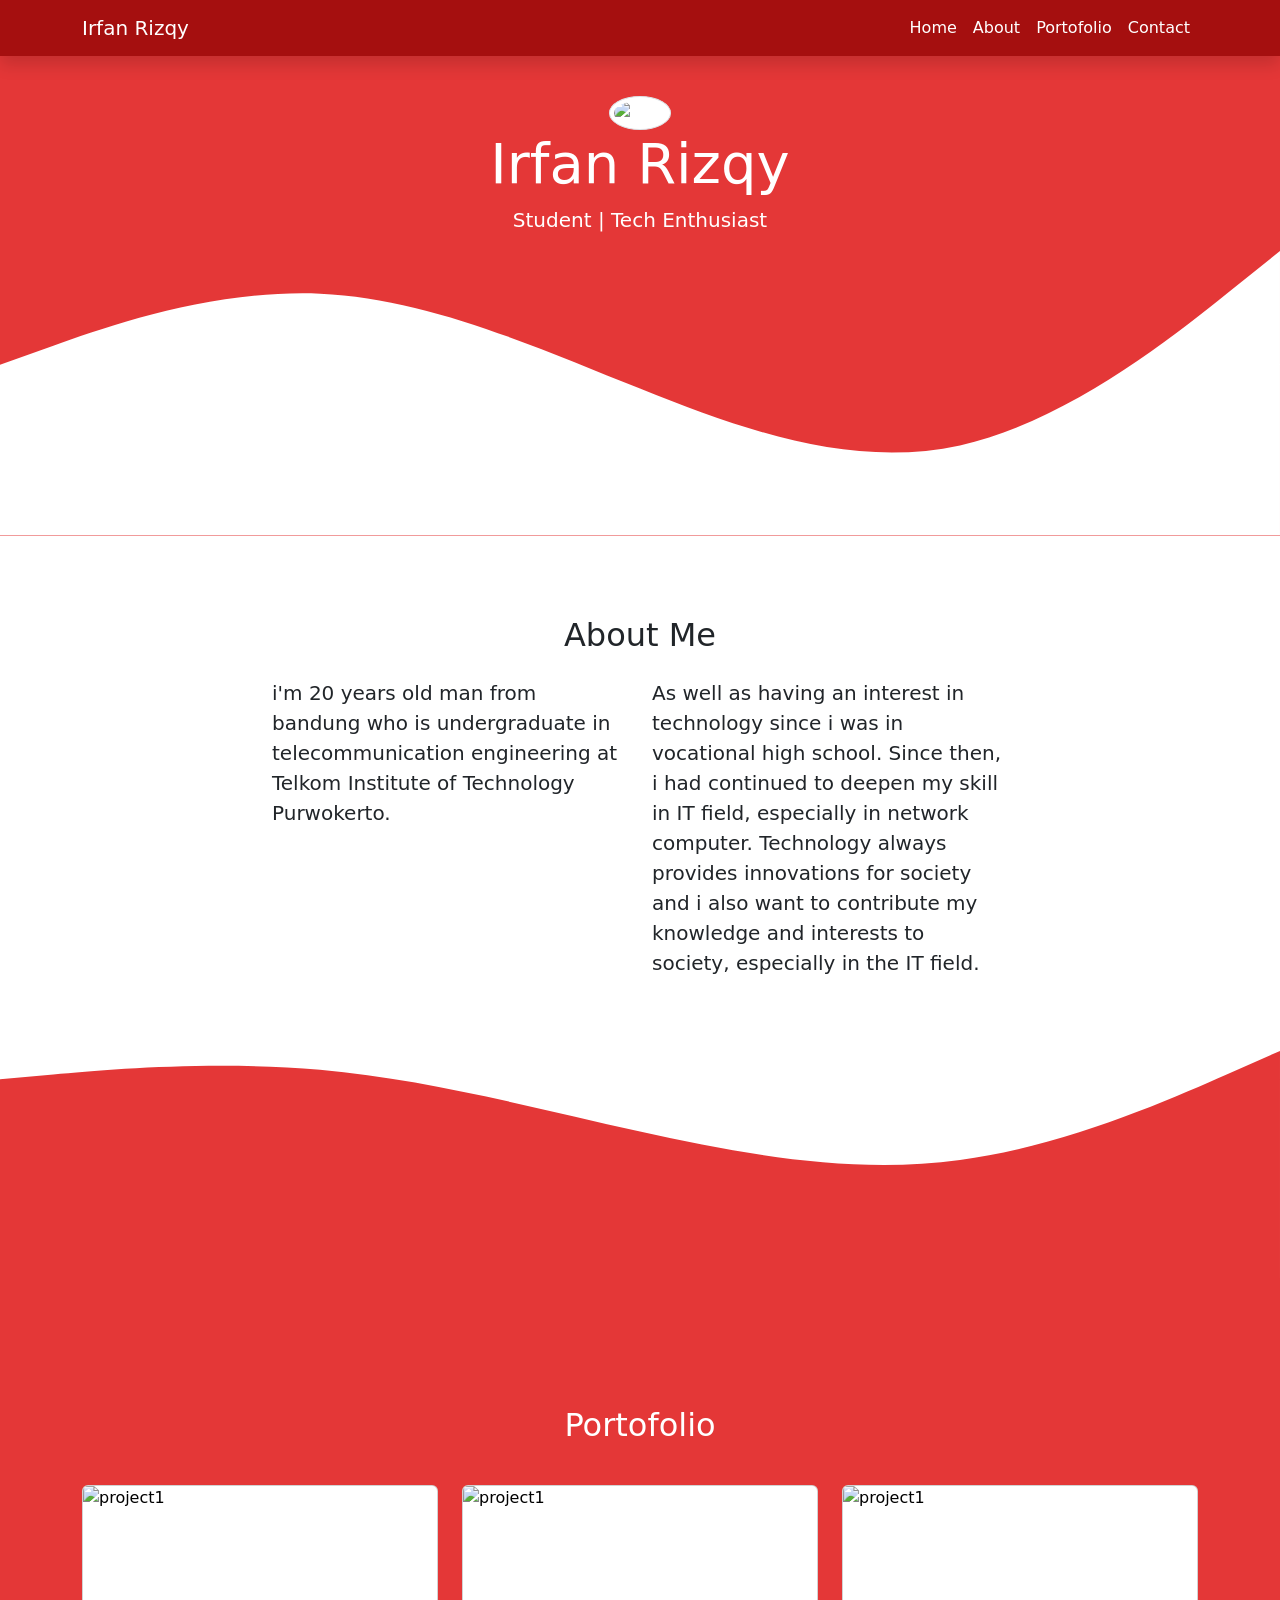
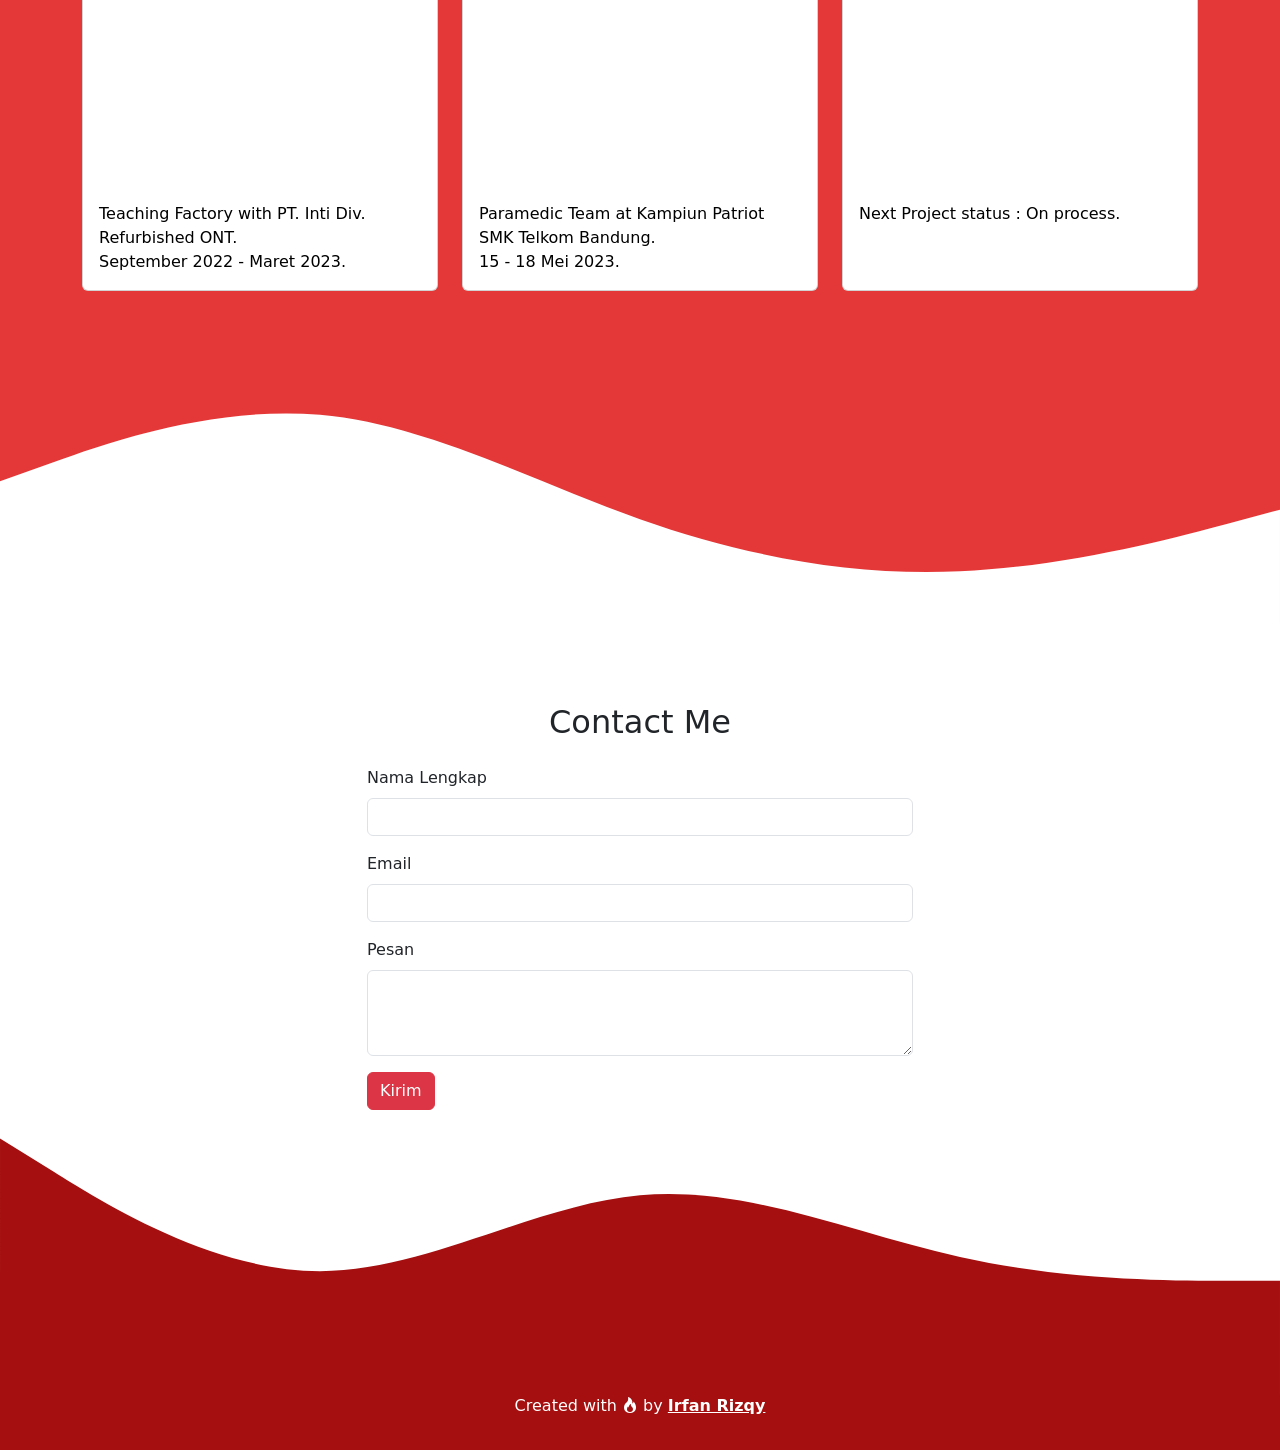
==== index.html @ a801d287 "Fixed file name for HTML" ====
<!DOCTYPE html>
<html lang="en">
  <head>
    <title>Portofolio | Irfan Rizqy</title>
    <!-- Required meta tags -->
    <meta charset="utf-8" />
    <meta name="viewport" content="width=device-width, initial-scale=1, shrink-to-fit=no" />
    <link rel="stylesheet" href="portofolio.css" />

    <!-- Bootstrap Icon -->
    <link
      rel="stylesheet"
      href="https://cdn.jsdelivr.net/npm/bootstrap-icons@1.10.5/font/bootstrap-icons.css"
    />
    <!-- Bootstrap CSS v5.2.1 -->
    <link
      href="https://cdn.jsdelivr.net/npm/bootstrap@5.2.1/dist/css/bootstrap.min.css"
      rel="stylesheet"
      integrity="sha384-iYQeCzEYFbKjA/T2uDLTpkwGzCiq6soy8tYaI1GyVh/UjpbCx/TYkiZhlZB6+fzT"
      crossorigin="anonymous"
    />
  </head>

  <body id="home">
    <header>
      <!-- navbar -->
      <nav class="navbar navbar-expand-lg navbar-dark shadow fixed-top">
        <div class="container">
          <a class="navbar-brand js-scroll-trigger" href="#">Irfan Rizqy</a>
          <button
            class="navbar-toggler"
            type="button"
            data-bs-toggle="collapse"
            data-bs-target="#navbarNav"
            aria-controls="navbarNav"
            aria-expanded="false"
            aria-label="Toggle navigation"
          >
            <span class="navbar-toggler-icon"></span>
          </button>
          <div class="collapse navbar-collapse" id="navbarNav">
            <ul class="navbar-nav ms-auto">
              <li class="nav-item">
                <a class="nav-link js-scroll-trigger active" aria-current="page" href="#home"
                  >Home</a
                >
              </li>
              <li class="nav-item">
                <a class="nav-link js-scroll-trigger active" href="#about">About</a>
              </li>
              <li class="nav-item">
                <a class="nav-link js-scroll-trigger active" href="#exp">Portofolio</a>
              </li>
              <li class="nav-item">
                <a class="nav-link js-scroll-trigger active" href="#contact">Contact</a>
              </li>
            </ul>
          </div>
        </div>
      </nav>
    </header>
    <!-- end of navbar -->
    <main>
      <!-- jumbotron -->
      <section class="jumbotron">
        <img src="image/pp2.jpg" alt="irfan" class="rounded-circle img-thumbnail" />
        <h1 class="display-4">Irfan Rizqy</h1>
        <p class="lead">Student | Tech Enthusiast</p>
        <svg xmlns="http://www.w3.org/2000/svg" viewBox="0 0 1440 320">
          <path
            fill="#ffffff"
            fill-opacity="1"
            d="M0,128L60,106.7C120,85,240,43,360,48C480,53,600,107,720,154.7C840,203,960,245,1080,218.7C1200,192,1320,96,1380,48L1440,0L1440,320L1380,320C1320,320,1200,320,1080,320C960,320,840,320,720,320C600,320,480,320,360,320C240,320,120,320,60,320L0,320Z"
          ></path>
        </svg>
      </section>
      <!-- end of jumbotron -->

      <!-- About -->
      <section id="about">
        <div class="container text-center">
          <div class="row text-center mb-3">
            <div class="col"><h2>About Me</h2></div>
          </div>
          <div class="row justify-content-center fs-5">
            <div class="col-md-4">
              <p>
                i'm 20 years old man from bandung who is undergraduate in telecommunication
                engineering at Telkom Institute of Technology Purwokerto.
              </p>
            </div>
            <div class="col-md-4">
              <p>
                As well as having an interest in technology since i was in vocational high school.
                Since then, i had continued to deepen my skill in IT field, especially in network
                computer. Technology always provides innovations for society and i also want to
                contribute my knowledge and interests to society, especially in the IT field.
              </p>
            </div>
          </div>
        </div>
        <svg xmlns="http://www.w3.org/2000/svg" viewBox="0 0 1440 320">
          <path
            fill="#e43737"
            fill-opacity="1"
            d="M0,96L60,90.7C120,85,240,75,360,85.3C480,96,600,128,720,154.7C840,181,960,203,1080,186.7C1200,171,1320,117,1380,90.7L1440,64L1440,320L1380,320C1320,320,1200,320,1080,320C960,320,840,320,720,320C600,320,480,320,360,320C240,320,120,320,60,320L0,320Z"
          ></path>
        </svg>
      </section>
      <!-- End of about -->

      <!-- Experience -->
      <section id="exp">
        <div class="container">
          <div class="row text-center">
            <div class="col mt-5"><h2>Portofolio</h2></div>
          </div>
          <div class="row">
            <div class="col-md-4 mb-3">
              <div class="card">
                <img src="image/project/project1.jpg" class="card-img-top" alt="project1" />
                <div class="card-body">
                  <p class="card-text">
                    Teaching Factory with PT. Inti Div. Refurbished ONT. <br />
                    September 2022 - Maret 2023.
                  </p>
                </div>
              </div>
            </div>
            <div class="col-md-4 mb-3">
              <div class="card">
                <img src="image/project/project2.jpg" class="card-img-top" alt="project1" />
                <div class="card-body">
                  <p class="card-text">
                    Paramedic Team at Kampiun Patriot SMK Telkom Bandung. <br />
                    15 - 18 Mei 2023.
                  </p>
                </div>
              </div>
            </div>
            <div class="col-md-4 mb-3">
              <div class="card">
                <img src="image/project/project3.jpg" class="card-img-top" alt="project1" />
                <div class="card-body">
                  <p class="card-text">
                    Next Project status : On process. <br />
                    <br />
                    <br />
                  </p>
                </div>
              </div>
            </div>
          </div>
        </div>
        <svg xmlns="http://www.w3.org/2000/svg" viewBox="0 0 1440 320">
          <path
            fill="#fff"
            fill-opacity="1"
            d="M0,160L60,138.7C120,117,240,75,360,85.3C480,96,600,160,720,202.7C840,245,960,267,1080,261.3C1200,256,1320,224,1380,208L1440,192L1440,320L1380,320C1320,320,1200,320,1080,320C960,320,840,320,720,320C600,320,480,320,360,320C240,320,120,320,60,320L0,320Z"
          ></path>
        </svg>
      </section>
      <!-- End of Experience -->

      <!-- Contact -->
      <section id="contact">
        <div class="container">
          <div class="row text-center mb-3">
            <div class="col">
              <h2>Contact Me</h2>
            </div>
          </div>
          <div class="row justify-content-center">
            <div class="col-md-6">
              <form action="mailto:irfanrizqy7@gmail.com" method="post" enctype="text/plain">
                <div class="mb-3">
                  <label for="name" class="form-label">Nama Lengkap</label>
                  <input type="text" class="form-control" id="name" aria-describedby="name" />
                </div>
                <div class="mb-3">
                  <label for="email" class="form-label">Email</label>
                  <input type="email" class="form-control" id="email" aria-describedby="email" />
                </div>
                <div class="mb-3">
                  <label for="pesan" class="form-label">Pesan</label>
                  <textarea class="form-control" id="pesan" rows="3"></textarea>
                </div>
                <button type="submit" class="btn btn-danger">Kirim</button>
              </form>
            </div>
          </div>
        </div>
      </section>
      <svg xmlns="http://www.w3.org/2000/svg" viewBox="0 0 1440 320">
        <path
          fill="#a50f0f"
          fill-opacity="1"
          d="M0,32L60,69.3C120,107,240,181,360,181.3C480,181,600,107,720,96C840,85,960,139,1080,165.3C1200,192,1320,192,1380,192L1440,192L1440,320L1380,320C1320,320,1200,320,1080,320C960,320,840,320,720,320C600,320,480,320,360,320C240,320,120,320,60,320L0,320Z"
        ></path>
      </svg>
      <!-- End of Contact -->
    </main>
    <!-- Footer -->
    <footer class="text-center pb-3">
      <p>
        Created with <i class="bi bi-fire"></i> by
        <a href="https://instagram.com/irpanpakef">Irfan Rizqy</a>
      </p>
    </footer>
    <!-- End of Footer -->
    <!-- Bootstrap JavaScript Libraries -->
    <script
      src="https://cdn.jsdelivr.net/npm/@popperjs/core@2.11.6/dist/umd/popper.min.js"
      integrity="sha384-oBqDVmMz9ATKxIep9tiCxS/Z9fNfEXiDAYTujMAeBAsjFuCZSmKbSSUnQlmh/jp3"
      crossorigin="anonymous"
    ></script>

    <script
      src="https://cdn.jsdelivr.net/npm/bootstrap@5.2.1/dist/js/bootstrap.min.js"
      integrity="sha384-7VPbUDkoPSGFnVtYi0QogXtr74QeVeeIs99Qfg5YCF+TidwNdjvaKZX19NZ/e6oz"
      crossorigin="anonymous"
    ></script>

    <script
      src="http://ajax.googleapis.com/ajax/libs/jquery/1.7.1/jquery.min.js"
      type="text/javascript"
    ></script>

    <script src="portofolio.js"></script>
  </body>
</html>
---- portofolio.css ----
nav {
  background-color: #a50f0f;
}

section {
  padding-top: 5rem;
}

.jumbotron {
  padding-top: 6rem;
  background-color: #e43737;
  text-align: center;
  color: #ffffff;
}

.jumbotron img {
  width: 200px;
}

#about p {
  text-align: start;
}

#exp {
  background-color: #e43737;
  color: #ffffff;
}

#exp .row {
  margin-bottom: 2rem;
}

#exp .card {
  color: black;
}

#exp img {
  width: auto;
  height: 300px;
}

footer {
  background-color: #a50f0f;
  color: white;
}

footer a {
  color: white;
  font-weight: bold;
}
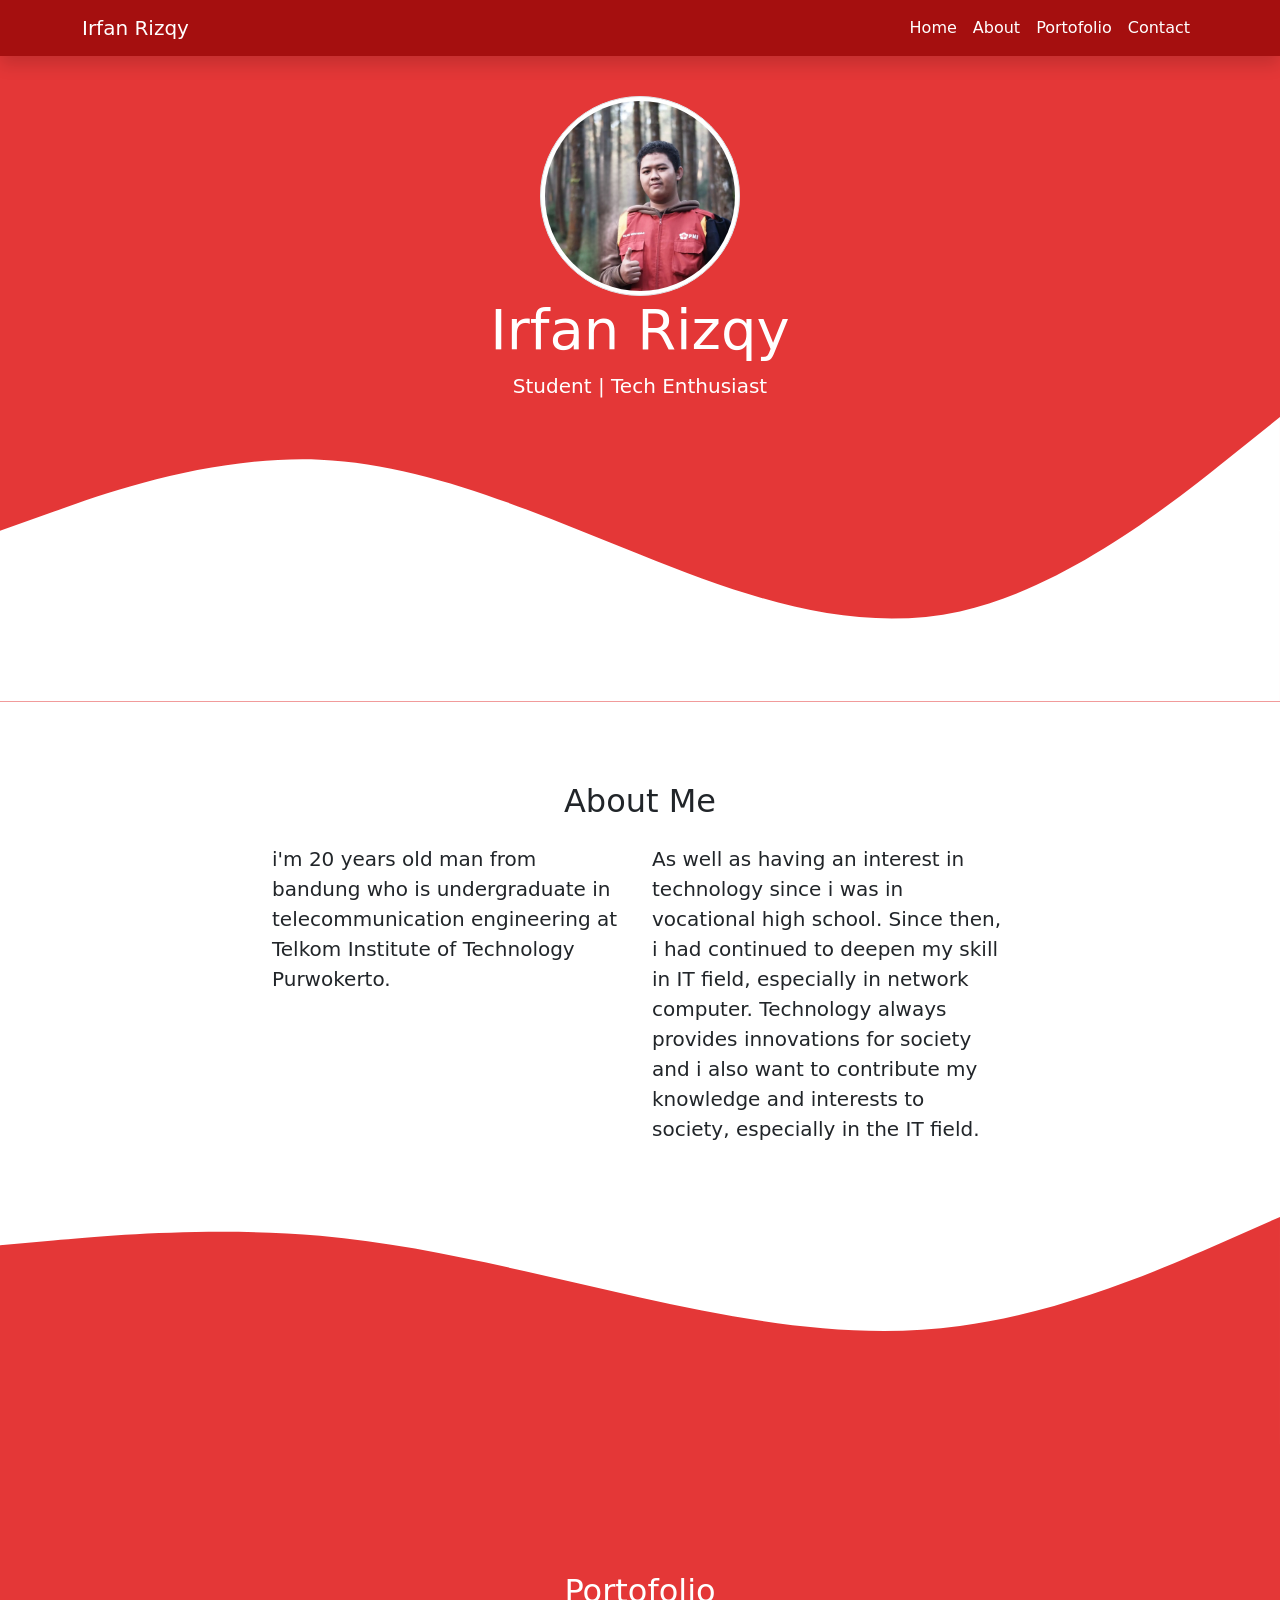
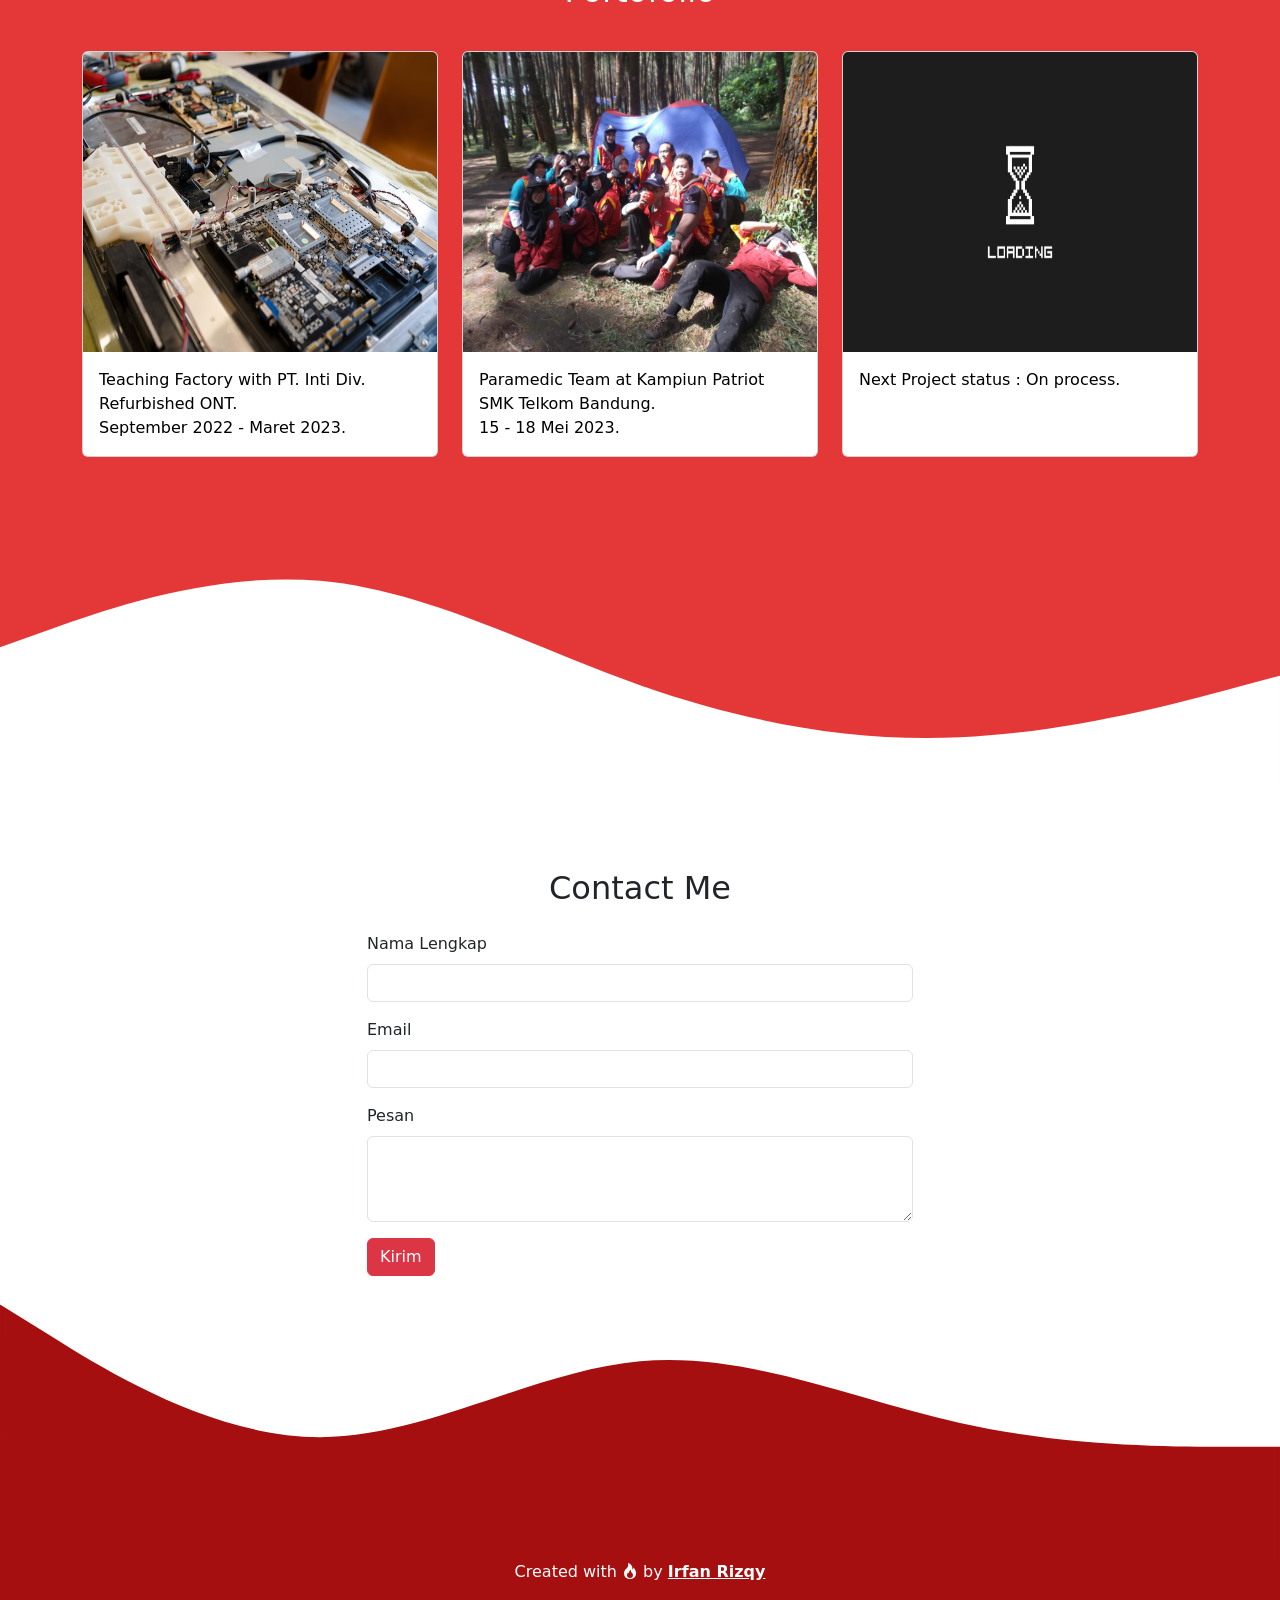
==== commit 8fea1e26: "Fixed bug name on CSS & JS" ====
--- a/index.html
+++ b/index.html
@@ -5,7 +5,7 @@
     <!-- Required meta tags -->
     <meta charset="utf-8" />
     <meta name="viewport" content="width=device-width, initial-scale=1, shrink-to-fit=no" />
-    <link rel="stylesheet" href="portofolio.css" />
+    <link rel="stylesheet" href="style.css" />
 
     <!-- Bootstrap Icon -->
     <link
@@ -63,7 +63,7 @@
     <main>
       <!-- jumbotron -->
       <section class="jumbotron">
-        <img src="image/pp2.jpg" alt="irfan" class="rounded-circle img-thumbnail" />
+        <img src="./image/pp2.jpg" alt="irfan" class="rounded-circle img-thumbnail" />
         <h1 class="display-4">Irfan Rizqy</h1>
         <p class="lead">Student | Tech Enthusiast</p>
         <svg xmlns="http://www.w3.org/2000/svg" viewBox="0 0 1440 320">
@@ -118,7 +118,7 @@
           <div class="row">
             <div class="col-md-4 mb-3">
               <div class="card">
-                <img src="image/project/project1.jpg" class="card-img-top" alt="project1" />
+                <img src="./image/project/project1.jpg" class="card-img-top" alt="project1" />
                 <div class="card-body">
                   <p class="card-text">
                     Teaching Factory with PT. Inti Div. Refurbished ONT. <br />
@@ -129,7 +129,7 @@
             </div>
             <div class="col-md-4 mb-3">
               <div class="card">
-                <img src="image/project/project2.jpg" class="card-img-top" alt="project1" />
+                <img src="./image/project/project2.jpg" class="card-img-top" alt="project1" />
                 <div class="card-body">
                   <p class="card-text">
                     Paramedic Team at Kampiun Patriot SMK Telkom Bandung. <br />
@@ -140,7 +140,7 @@
             </div>
             <div class="col-md-4 mb-3">
               <div class="card">
-                <img src="image/project/project3.jpg" class="card-img-top" alt="project1" />
+                <img src="./image/project/project3.jpg" class="card-img-top" alt="project1" />
                 <div class="card-body">
                   <p class="card-text">
                     Next Project status : On process. <br />
@@ -226,6 +226,6 @@
       type="text/javascript"
     ></script>
 
-    <script src="portofolio.js"></script>
+    <script src="script.js"></script>
   </body>
 </html>
--- a/style.css
+++ b/style.css
@@ -0,0 +1,50 @@
+nav {
+  background-color: #a50f0f;
+}
+
+section {
+  padding-top: 5rem;
+}
+
+.jumbotron {
+  padding-top: 6rem;
+  background-color: #e43737;
+  text-align: center;
+  color: #ffffff;
+}
+
+.jumbotron img {
+  width: 200px;
+}
+
+#about p {
+  text-align: start;
+}
+
+#exp {
+  background-color: #e43737;
+  color: #ffffff;
+}
+
+#exp .row {
+  margin-bottom: 2rem;
+}
+
+#exp .card {
+  color: black;
+}
+
+#exp img {
+  width: auto;
+  height: 300px;
+}
+
+footer {
+  background-color: #a50f0f;
+  color: white;
+}
+
+footer a {
+  color: white;
+  font-weight: bold;
+}
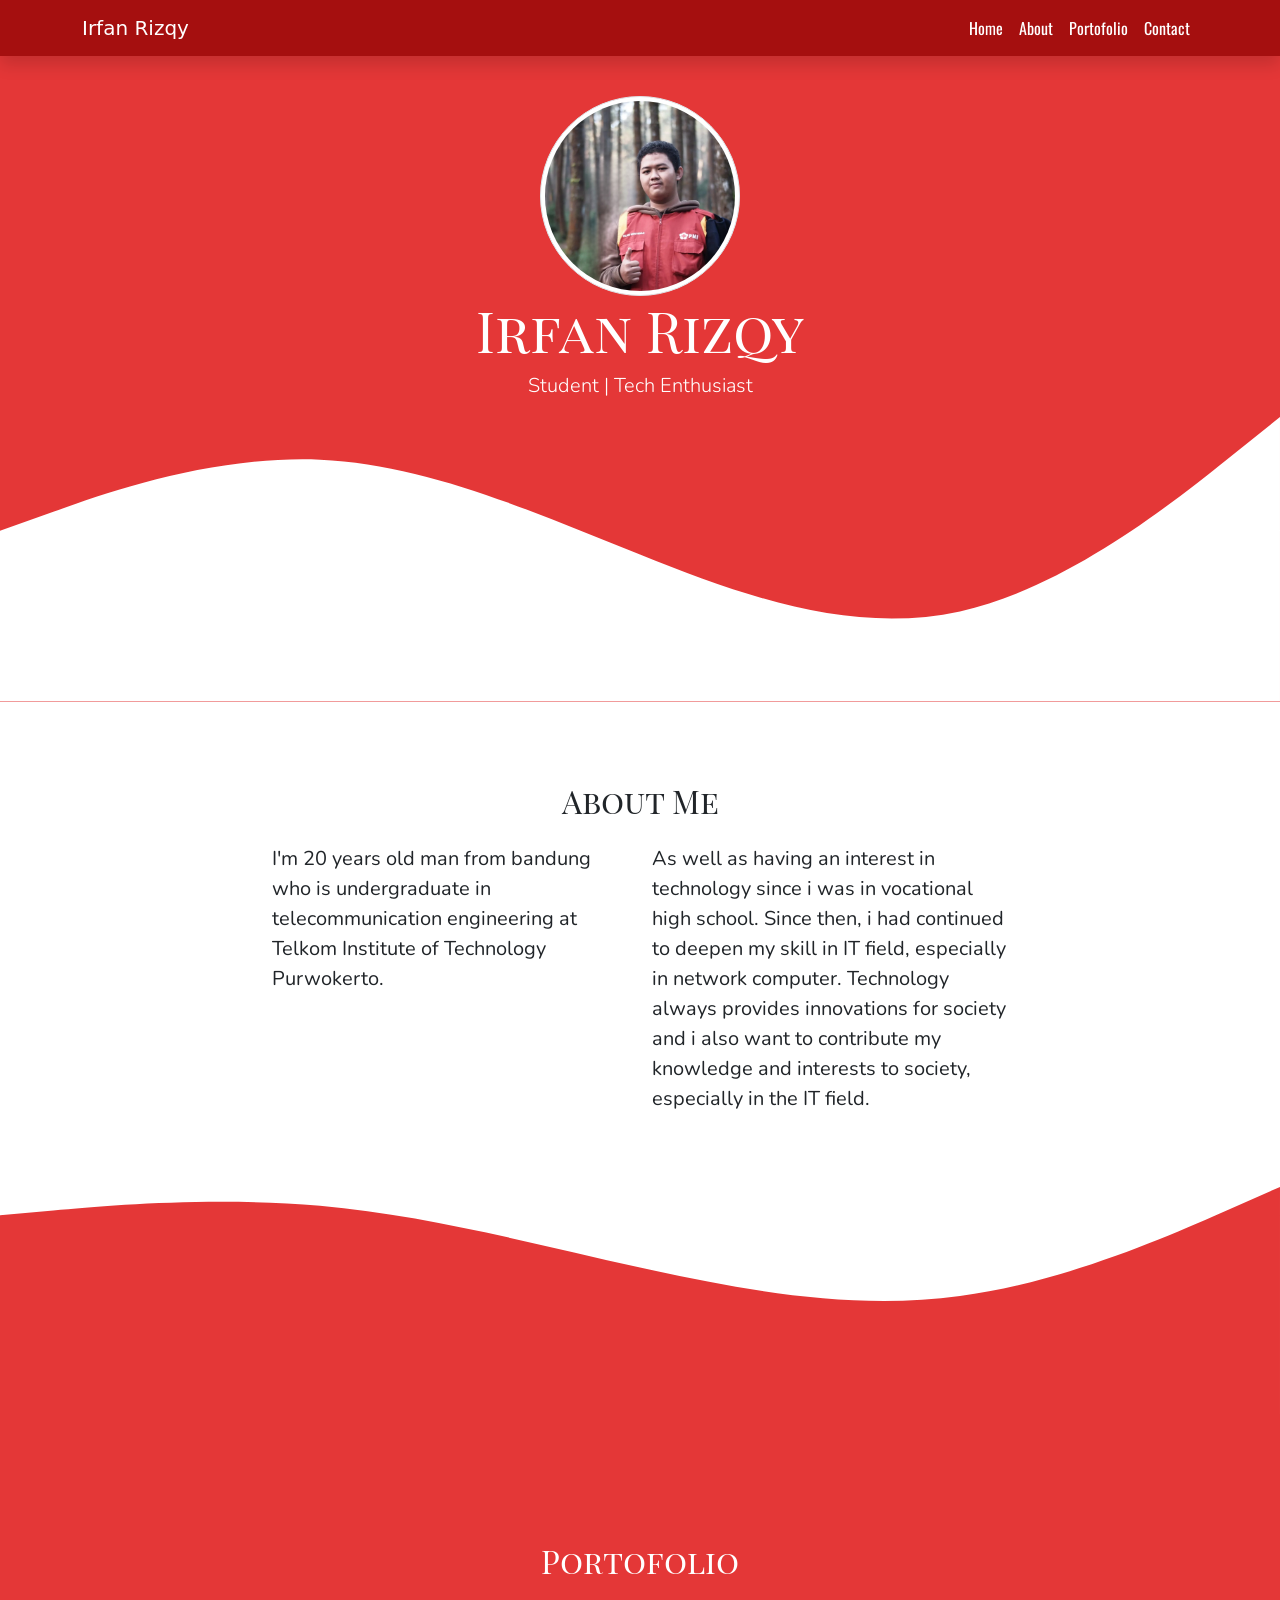
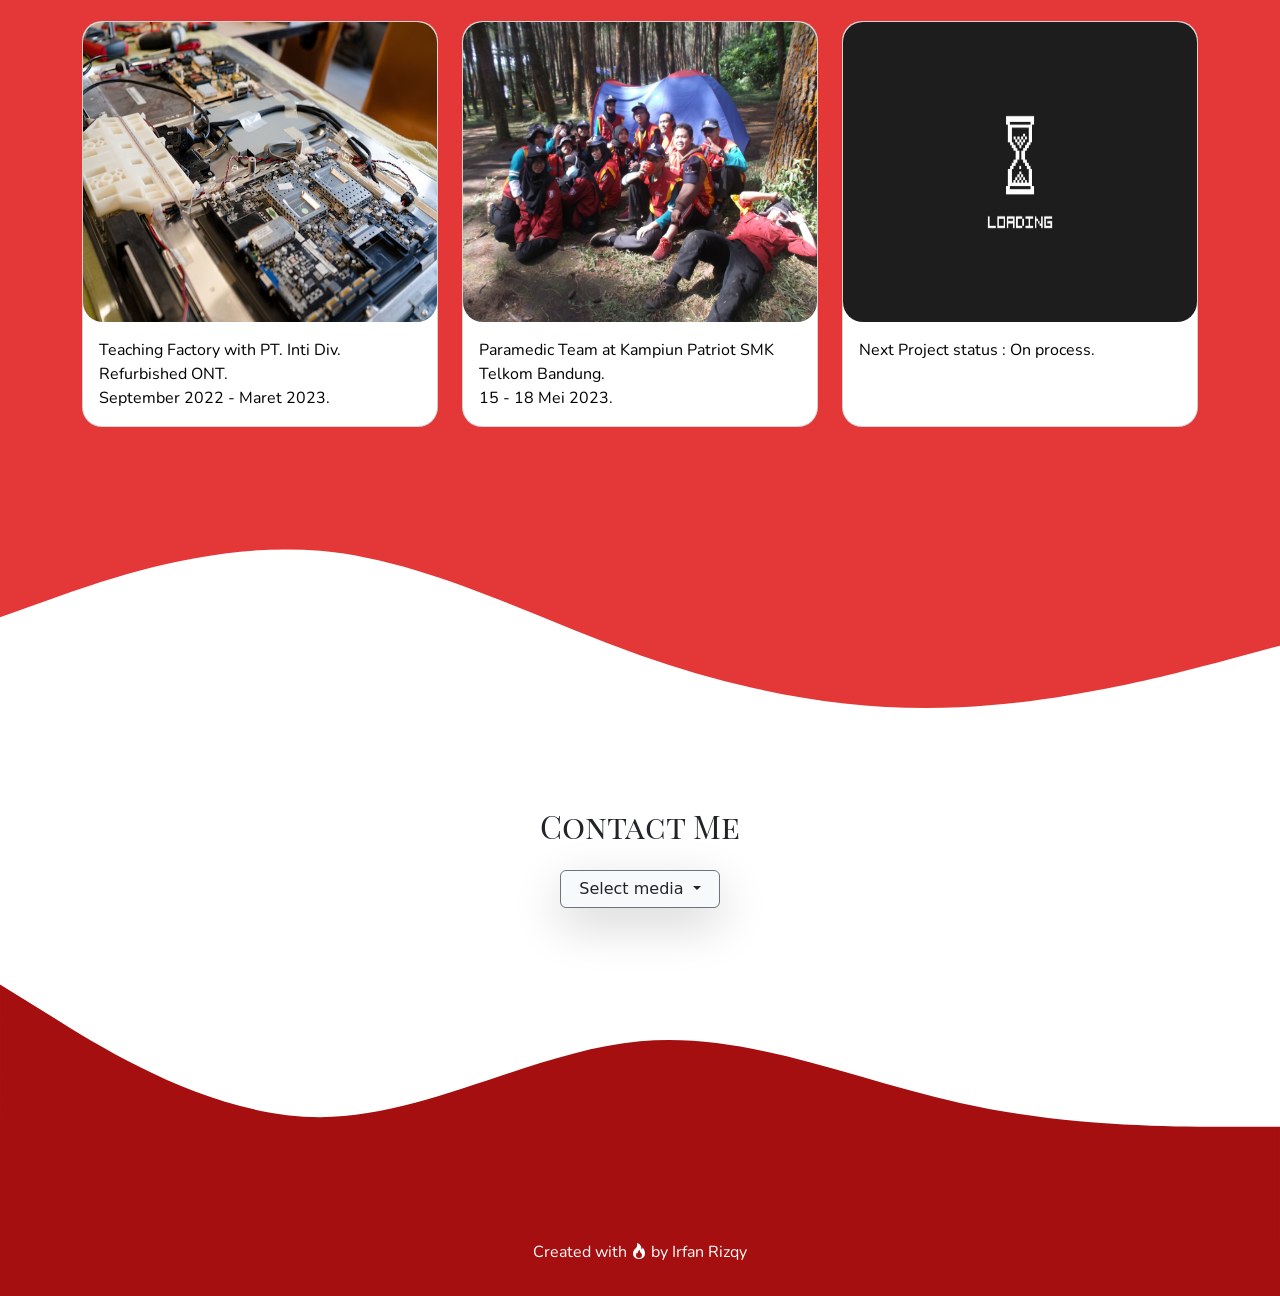
==== commit da378e32: "Fixed bug and change features" ====
--- a/index.html
+++ b/index.html
@@ -19,6 +19,19 @@
       integrity="sha384-iYQeCzEYFbKjA/T2uDLTpkwGzCiq6soy8tYaI1GyVh/UjpbCx/TYkiZhlZB6+fzT"
       crossorigin="anonymous"
     />
+
+    <!-- Link google font -->
+    <link rel="preconnect" href="https://fonts.googleapis.com" />
+    <link rel="preconnect" href="https://fonts.gstatic.com" crossorigin />
+    <link
+      href="https://fonts.googleapis.com/css2?family=Oswald:wght@300&display=swap"
+      rel="stylesheet"
+    />
+    <link
+      href="https://fonts.googleapis.com/css2?family=Oswald:wght@300&family=Playfair+Display+SC&display=swap"
+      rel="stylesheet"
+    />
+    <link href="https://fonts.googleapis.com/css2?family=Nunito&display=swap" rel="stylesheet" />
   </head>
 
   <body id="home">
@@ -85,7 +98,7 @@
           <div class="row justify-content-center fs-5">
             <div class="col-md-4">
               <p>
-                i'm 20 years old man from bandung who is undergraduate in telecommunication
+                I'm 20 years old man from bandung who is undergraduate in telecommunication
                 engineering at Telkom Institute of Technology Purwokerto.
               </p>
             </div>
@@ -170,23 +183,47 @@
               <h2>Contact Me</h2>
             </div>
           </div>
-          <div class="row justify-content-center">
-            <div class="col-md-6">
-              <form action="mailto:irfanrizqy7@gmail.com" method="post" enctype="text/plain">
-                <div class="mb-3">
-                  <label for="name" class="form-label">Nama Lengkap</label>
-                  <input type="text" class="form-control" id="name" aria-describedby="name" />
-                </div>
-                <div class="mb-3">
-                  <label for="email" class="form-label">Email</label>
-                  <input type="email" class="form-control" id="email" aria-describedby="email" />
-                </div>
-                <div class="mb-3">
-                  <label for="pesan" class="form-label">Pesan</label>
-                  <textarea class="form-control" id="pesan" rows="3"></textarea>
-                </div>
-                <button type="submit" class="btn btn-danger">Kirim</button>
-              </form>
+          <div class="row justify-content-center text-center">
+            <div class="col-md-12">
+              <div class="btn-group">
+                <button
+                  class="btn btn-secondary dropdown-toggle bg-light text-dark shadow-lg"
+                  type="button"
+                  data-bs-toggle="dropdown"
+                  aria-expanded="false"
+                >
+                  Select media
+                </button>
+                <ul class="dropdown-menu w-100">
+                  <li>
+                    <a class="dropdown-item text-dark" href="https://instagram.com/irpanpakef"
+                      ><i class="bi bi-instagram"></i> Instagram</a
+                    >
+                  </li>
+                  <li>
+                    <a class="dropdown-item text-dark" href="mailto: irfanrizqy7@gmail.com"
+                      ><i class="bi bi-envelope-fill"></i> Email</a
+                    >
+                  </li>
+                  <li>
+                    <a
+                      class="dropdown-item text-dark"
+                      href="https://api.whatsapp.com/send?phone=085779187092"
+                      ><i class="bi bi-whatsapp"></i> Whatsapp</a
+                    >
+                  </li>
+                  <li>
+                    <a class="dropdown-item text-dark" href="https://t.me/smokethatshitt"
+                      ><i class="bi bi-telegram"></i> Telegram</a
+                    >
+                  </li>
+                  <li>
+                    <a class="dropdown-item text-dark" href="https://github.com/irfnrzqy"
+                      ><i class="bi bi-github"></i> Github</a
+                    >
+                  </li>
+                </ul>
+              </div>
             </div>
           </div>
         </div>
@@ -202,10 +239,7 @@
     </main>
     <!-- Footer -->
     <footer class="text-center pb-3">
-      <p>
-        Created with <i class="bi bi-fire"></i> by
-        <a href="https://instagram.com/irpanpakef">Irfan Rizqy</a>
-      </p>
+      <p>Created with <i class="bi bi-fire"></i> by Irfan Rizqy</p>
     </footer>
     <!-- End of Footer -->
     <!-- Bootstrap JavaScript Libraries -->
@@ -221,10 +255,7 @@
       crossorigin="anonymous"
     ></script>
 
-    <script
-      src="http://ajax.googleapis.com/ajax/libs/jquery/1.7.1/jquery.min.js"
-      type="text/javascript"
-    ></script>
+    <script src="./asset/jquery/jquery.min.js" type="text/javascript"></script>
 
     <script src="script.js"></script>
   </body>
--- a/style.css
+++ b/style.css
@@ -4,6 +4,30 @@
 
 section {
   padding-top: 5rem;
+}
+
+h1 {
+  font-family: "Playfair Display SC", serif;
+}
+
+h2 {
+  font-family: "Playfair Display SC", serif;
+}
+
+p .lead {
+  font-family: "oswald", sans-serif;
+}
+
+p {
+  font-family: "Nunito", sans-serif;
+}
+
+.nav-link {
+  font-family: "oswald", sans-serif;
+}
+
+#contact {
+  padding: 3rem;
 }
 
 .jumbotron {
@@ -24,6 +48,7 @@
 #exp {
   background-color: #e43737;
   color: #ffffff;
+  /* padding-top: 3rem; */
 }
 
 #exp .row {
@@ -32,11 +57,43 @@
 
 #exp .card {
   color: black;
+  border-radius: 20px;
 }
 
 #exp img {
   width: auto;
   height: 300px;
+  border-radius: 20px;
+}
+
+.btn {
+  min-width: 160px;
+  background-color: black;
+}
+
+.dropdown-menu {
+  transition: all 0.5s ease;
+}
+
+#contact .bi {
+  margin-right: 15px;
+  font-weight: bolder;
+}
+
+.bi-instagram {
+  color: #c13584;
+}
+
+.bi-envelope-fill {
+  color: #3b60c4;
+}
+
+.bi-whatsapp {
+  color: #075e54;
+}
+
+.bi-telegram {
+  color: #24f4ff;
 }
 
 footer {
